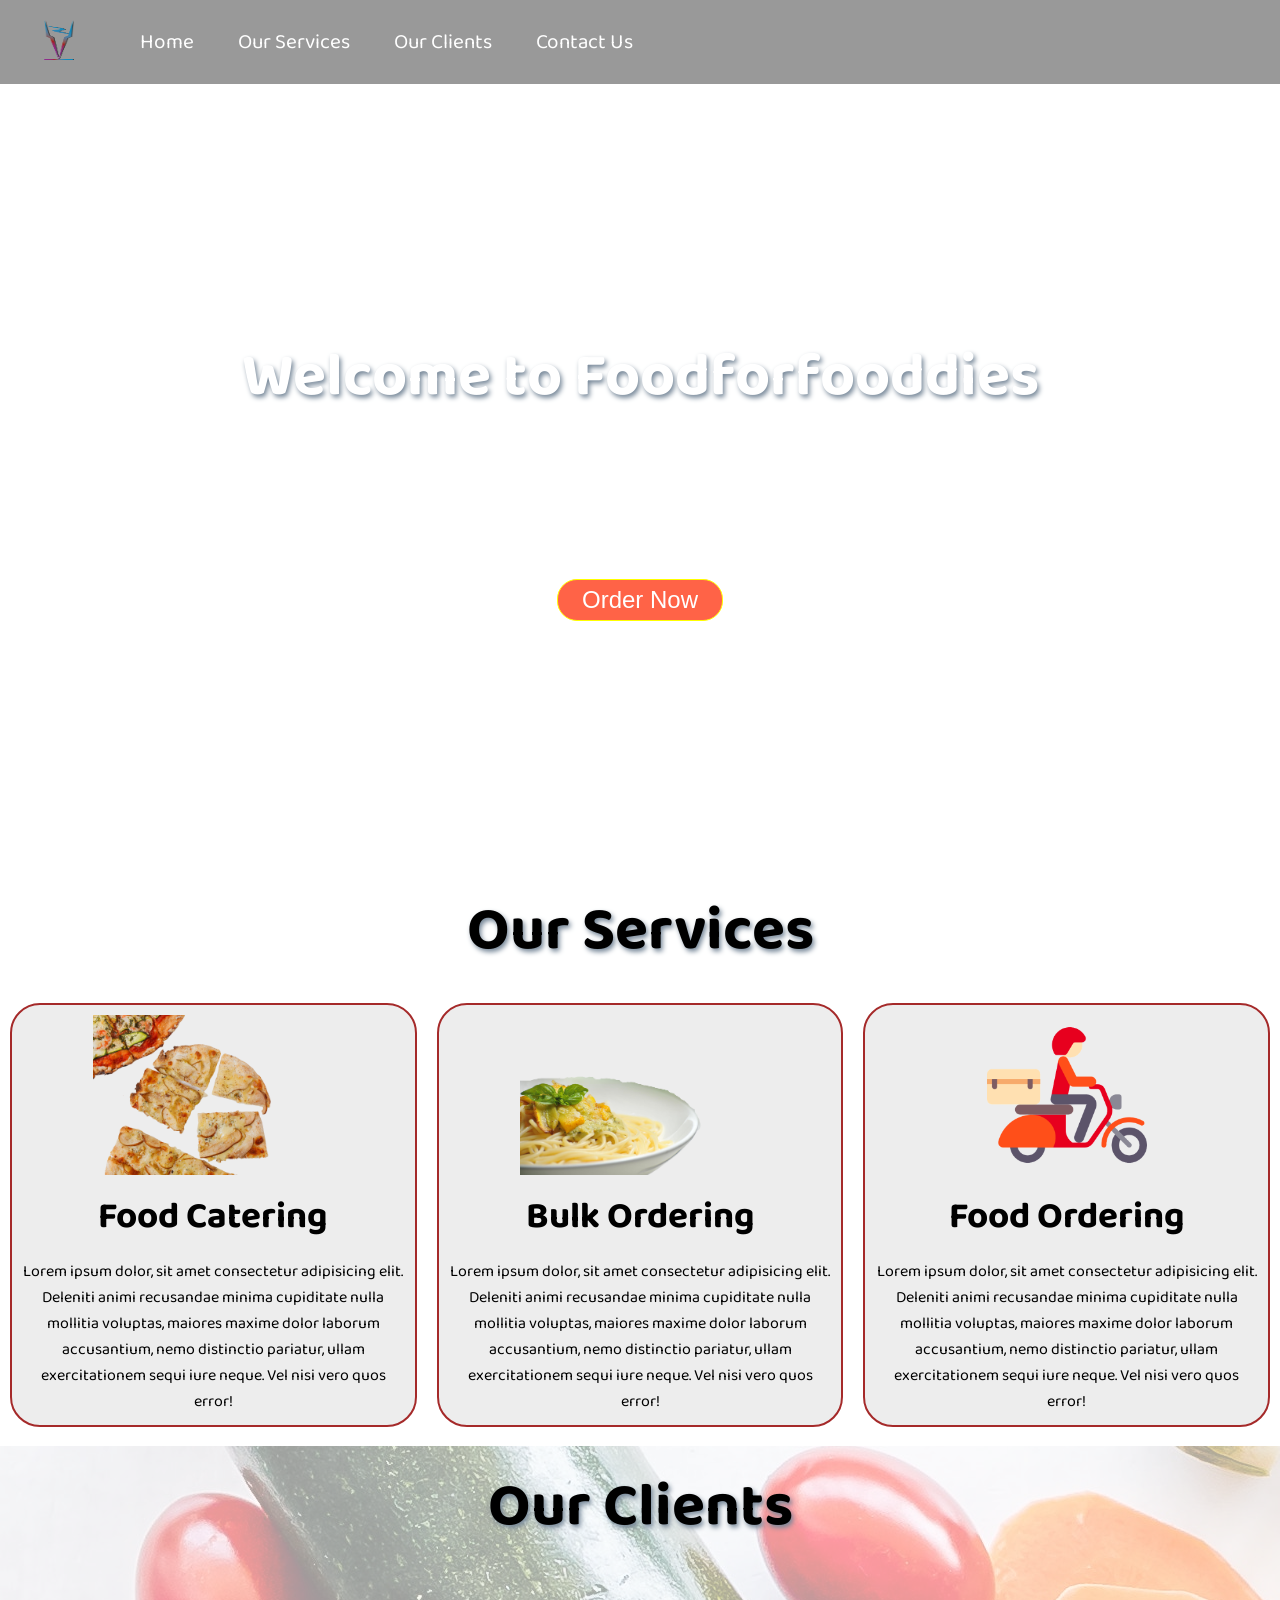
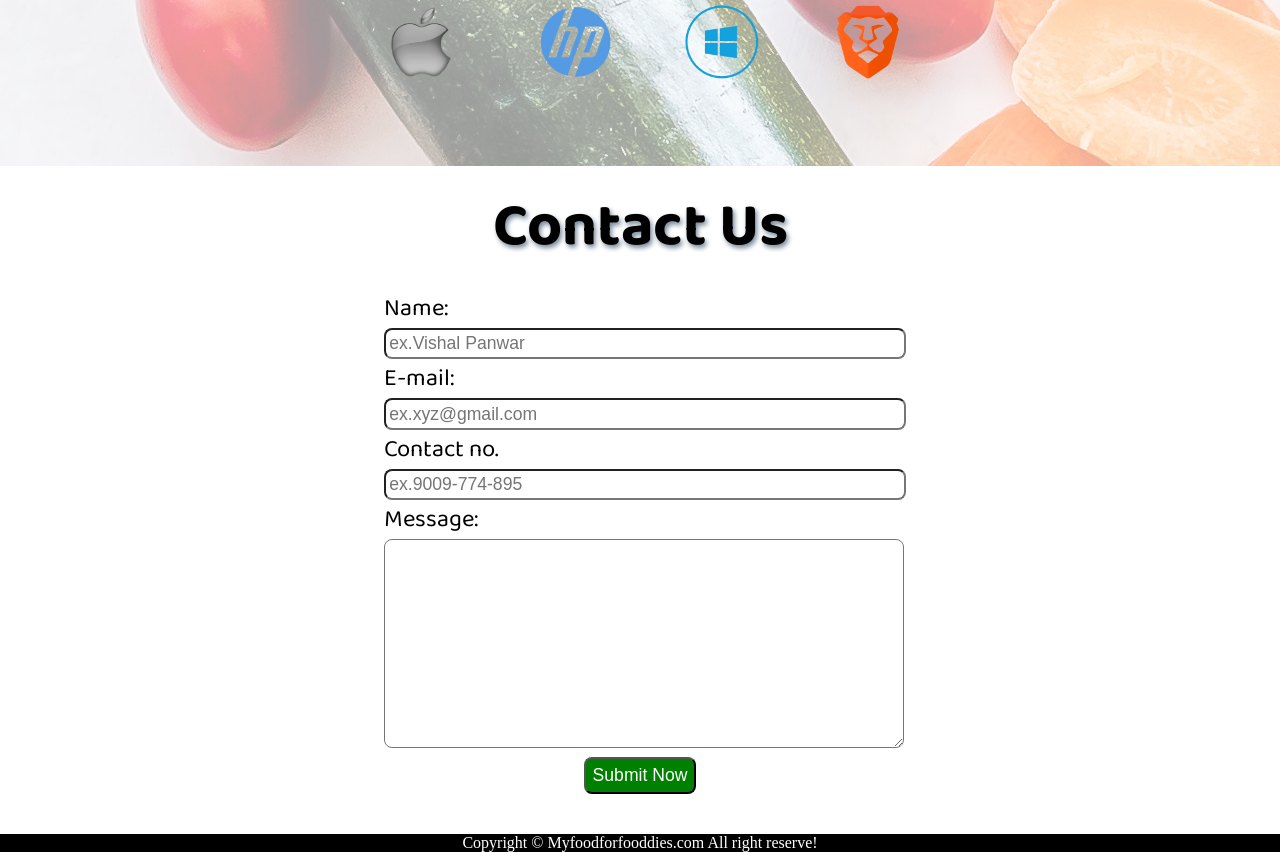
==== index.html @ 3ab328d4 "first commit" ====
<!DOCTYPE html>
<html lang="en">

<head>
  <meta charset="UTF-8" />
  <meta http-equiv="X-UA-Compatible" content="IE=edge" />
  <meta name="viewport" content="width=device-width, initial-scale=1.0" />
  <title>Food for Fooddies</title>
  <link href="https://fonts.googleapis.com/css2?family=Baloo+Bhai+2&family=Baloo+Bhaijaan+2&display=swap"
    rel="stylesheet" />

  <link rel="stylesheet" href="./CSS/web.css" />
  <link rel="stylesheet" media="screen and (max-width: 810px)" href="./CSS/Responsive.css" />
</head>

<body>
  <!-- Navigation section -->
  <nav id="navbar">
    <div id="logo">
      <img src="logo.jpg" alt="myfoodonline.com" />
    </div>
    <ul>
      <li class="item"><a href="#home">Home</a></li>
      <li class="item"><a href="#Our-service">Our Services</a></li>
      <li class="item"><a href="#client">Our Clients</a></li>
      <li class="item"><a href="#contact">Contact Us</a></li>
    </ul>
  </nav>
  <!-- Home section -->
  <section id="home">
    <h1 class="h-primary">Welcome to Foodforfooddies</h1>
    <p>
      Lorem ipsum dolor sit amet consectetur adipisicing elit. Voluptas minus
      pariatur excepturi.
    </p>
    <p>
      Lorem ipsum dolor sit amet consectetur adipisicing elit. Expedita
      Fooddies
    </p>
    <button class="btn" id="btn">Order Now</button>
  </section>
  <!-- service section -->
  <section class="service" id="Our-service">
    <h1 class="h-primary center">Our Services</h1>
    <div id="service">
      <div class="box">
        <img src="img/1.png" alt="" />
        <h2 class="h-secondary center">Food Catering</h2>
        <p class="center">
          Lorem ipsum dolor, sit amet consectetur adipisicing elit. Deleniti
          animi recusandae minima cupiditate nulla mollitia voluptas, maiores
          maxime dolor laborum accusantium, nemo distinctio pariatur, ullam
          exercitationem sequi iure neque. Vel nisi vero quos error!
        </p>
      </div>
      <div class="box">
        <img src="img/2.png" alt="" />
        <h2 class="h-secondary center">Bulk Ordering</h2>
        <p class="center">
          Lorem ipsum dolor, sit amet consectetur adipisicing elit. Deleniti
          animi recusandae minima cupiditate nulla mollitia voluptas, maiores
          maxime dolor laborum accusantium, nemo distinctio pariatur, ullam
          exercitationem sequi iure neque. Vel nisi vero quos error!
        </p>
      </div>
      <div class="box">
        <img src="img/3.png" alt="" />
        <h2 class="h-secondary center">Food Ordering</h2>
        <p class="center">
          Lorem ipsum dolor, sit amet consectetur adipisicing elit. Deleniti
          animi recusandae minima cupiditate nulla mollitia voluptas, maiores
          maxime dolor laborum accusantium, nemo distinctio pariatur, ullam
          exercitationem sequi iure neque. Vel nisi vero quos error!
        </p>
      </div>
    </div>
  </section>
  <!-- Client section -->
  <section id="client" class="client">
    <h1 class="h-primary center">Our Clients</h1>
    <div class="clients">
      <div class="clients-item">
        <img src="img/logo1.png" alt="Our Clients" />
      </div>
      <div class="clients-item">
        <img src="img/logo2.png" alt="Our Clients" />
      </div>
      <div class="clients-item">
        <img src="img/logo3.png" alt="Our Clients" />
      </div>
      <div class="clients-item">
        <img src="img/logo4.png" alt="Our Clients" />
      </div>
    </div>
  </section>
  <!-- Contact section -->
  <section class="contact" id="contact">
    <h1 class="h-primary center">Contact Us</h1>
    <div class="contact-box">
      <form action="">
        <div class="contact-item">
          <label for="name">Name:</label>
          <input type="text" id="name" placeholder="ex.Vishal Panwar" />
        </div>
        <div class="contact-item">
          <label for="email">E-mail:</label>
          <input type="email" id="email" placeholder="ex.xyz@gmail.com" />
        </div>
        <div class="contact-item">
          <label for="no.">Contact no.</label>
          <input type="phone" id="no." placeholder="ex.9009-774-895" />
        </div>
        <div class="">
          <label for="Message">Message:</label>
          <textarea name="Message" id="Message" cols="30" rows="10"></textarea>
        </div>
        <div>
          <button type="submit" id="submit">Submit Now</button>
        </div>
      </form>
    </div>
  </section>
  <!-- Footer Section  -->
  <footer>
    <div class="center">
      Copyright &copy; Myfoodforfooddies.com All right reserve!
    </div>
  </footer>
</body>

</html>
---- CSS/web.css ----
/* Reset CSS  */
* {
  margin: 0;
  padding: 0;
}
html {
  scroll-behavior: smooth;
}

/* Navigation Bar  */
#navbar {
  display: flex;
  align-items: center;
  position: sticky;
  top: 0px;
  z-index: 5;
}

#navbar::before {
  content: "";
  background-color: black;
  position: absolute;
  top: 0px;
  left: 0px;
  height: 100%;
  width: 100%;
  z-index: -1;
  opacity: 0.4;
}

/* Navigation Bar: logo and Image  */

#logo {
  margin: 10px 10px;
}
#logo img {
  margin: 10px 34px;
  height: 40px;
  width: 30px;
  /* background-color: gold;  */
}
#navbar ul {
  display: flex;
}
#navbar ul li {
  list-style: none;
  font-size: 1.3rem;
}
#navbar ul li a {
  color: white;
  display: block;
  padding: 3px 22px;
  border-radius: 20px;
  text-decoration: none;
  font-family: "Baloo Bhai 2", cursive;
}
#navbar ul li a:hover {
  color: black;
  background-color: lightgreen;
}

/* Home Style  */

#home {
  display: flex;
  flex-direction: column;
  height: 780px;
  padding: 3px 200px;
  justify-content: center;
  align-items: center;
  font-family: "Baloo Bhaijaan 2", cursive;
}

#home::before {
  content: "";
  background: url(../bg1.jpg) no-repeat center center/cover;
  position: absolute;
  height: 110%;
  width: 100%;
  top: 0px;
  left: 0px;
  z-index: -1;
  opacity: 0.9;
}
#home h1 {
  color: white;
  text-align: center;
}
#home p {
  color: white;
  text-align: center;
  font-size: 1.5rem;
}
.btn {
  padding: 6px 24px;
  border: 1px solid yellow;
  background-color: tomato;
  color: white;
  margin: 17px;
  font-size: 1.5rem;
  border-radius: 20px;
  cursor: pointer;
  animation: btn1 1s ease-in infinite;
}

.btn:hover {
  background-color: green;
  border: 2px solid black;
  color: black;
  animation: stop;
}
@keyframes btn1 {
  0% {
    padding: 6px 24px;
    border: 1px solid yellow;
  }
  25% {
    padding: 3px 12px;
  }
  75% {
    padding: 6px 24px;
    border: 1px solid yellow;
  }
  100% {
    padding: 3px 12px;
  }
}
/* Class section */
.h-primary {
  font-size: 3.8rem;
  padding: 12px;
  font-family: "Baloo Bhai 2", cursive;
  text-shadow: 2px 3px 5px lightslategray;
}
.h-secondary {
  font-size: 2.3rem;
  padding: 12px;
  font-family: "Baloo Bhai 2", cursive;
}

/* Service Section  */

.center {
  text-align: center;
}

#Our-service {
  min-height: 36rem;
}

#service {
  margin: 0px;
  display: flex;
}
#service .box {
  border: 2px solid brown;
  padding: 10px;
  margin: 10px;
  border-radius: 30px;
  background-color: rgb(237, 237, 237);
  transition: all 0.3s;
}
#service .box:hover {
  background-color: rgb(255, 234, 234);
  transform: scale(1.04);
  padding: 20px;
  margin: 2px;
  box-shadow: 1px 1px 30px 0.2px lightslategray;
}
#service .box img {
  height: 160px;
  display: block;
  margin: auto;
}
#service .box p {
  font-family: "Baloo Bhai 2", cursive;
}

/* Client Section  */
#client {
  position: relative;
  height: 320px;
}
#client::before {
  content: "";
  position: absolute;
  background-image: url(../bg.jpg);
  width: 100%;
  height: 100%;
  z-index: -1;
  opacity: 0.4;
}

.clients {
  display: flex;
  justify-content: center;
  align-items: center;
}
.clients img {
  height: 78px;
  transition: 1s 0.4s;
}
.clients img:hover {
  transform: rotate(360deg);
}
.clients-item {
  padding: 34px;
}
/* Contact section  */

.contact {
  position: relative;
  font-family: "Baloo Bhai 2", cursive;
}
.contact::before {
  content: "";
  position: absolute;
  width: 100%;
  height: 100%;
  z-index: -1;
  opacity: 0.7;
  background: url("../contact.jpg") no-repeat center center/cover;
}
.contact-box {
  display: flex;
  justify-content: center;
  align-items: center;
  padding-bottom: 40px;
}
.contact-box input,
.contact-box textarea {
  width: 100%;
  padding: 0.2rem;
  border-radius: 8px;
  font-size: 1.1rem;
}

.contact-box form {
  width: 40%;
}
.contact-box label {
  font-size: 1.5rem;
}
#submit {
  display: block;
  margin: auto;
  background-color: green;
  color: white;
  padding: 0.4rem;
  border-radius: 8px;
  font-size: 1.1rem;
  margin: auto;
}
#submit:hover {
  background-color: rgb(16, 110, 16);
  border: 2px solid yellow;
  color: black;
}
footer {
  background-color: black;
  color: white;
  padding: auto;
}
---- CSS/Responsive.css ----
/* Phone CSS */

/* Utility Classes */
.h-primary {
  font-size: 32px;
}

/* Navigation section */
#navbar {
  flex-direction: column;
  z-index: 5;
}


#navbar ul li a {
  font-size: 1rem;
  padding: 0px 10px;
}

#logo img {
  margin: 0px 34px;
  height: 30px;
  width: 20px;
  /* background-color: gold;  */
}

/* Home section */
#home {
  height: 480px;
  padding: 0px 5px;
}

#home::before {
  height: 75%;
}
#home p {
  font-size: 22px;
}
#btn {
  font-size: 16px;
  padding: 4px 10px;
}

/* service section */
#service {
  flex-direction: column;
  margin: 2px 0px;
  padding: 8px;
}
#service .box {
  padding: 20px;
  margin: 15px 0px;
}

#service p {
  font-size: 22px;
}

#service .box:hover {
  background-color: rgb(255, 234, 234);
  transform: scale(1);
  padding: 20px;
  margin: 2px;
  box-shadow: 1px 1px 30px 0.2px lightslategray;
}

/* Client section */
#clients {
  flex-wrap: wrap;
}
.clients-item {
  padding: 5px;
  margin: 50px 0px;
}
.clients img {
  height: 50px;
}
/* Contact section */

#submit {
  font-size: 16px;
  padding: 4px 10px;
}
.contact-box form {
  width: 85%;
}
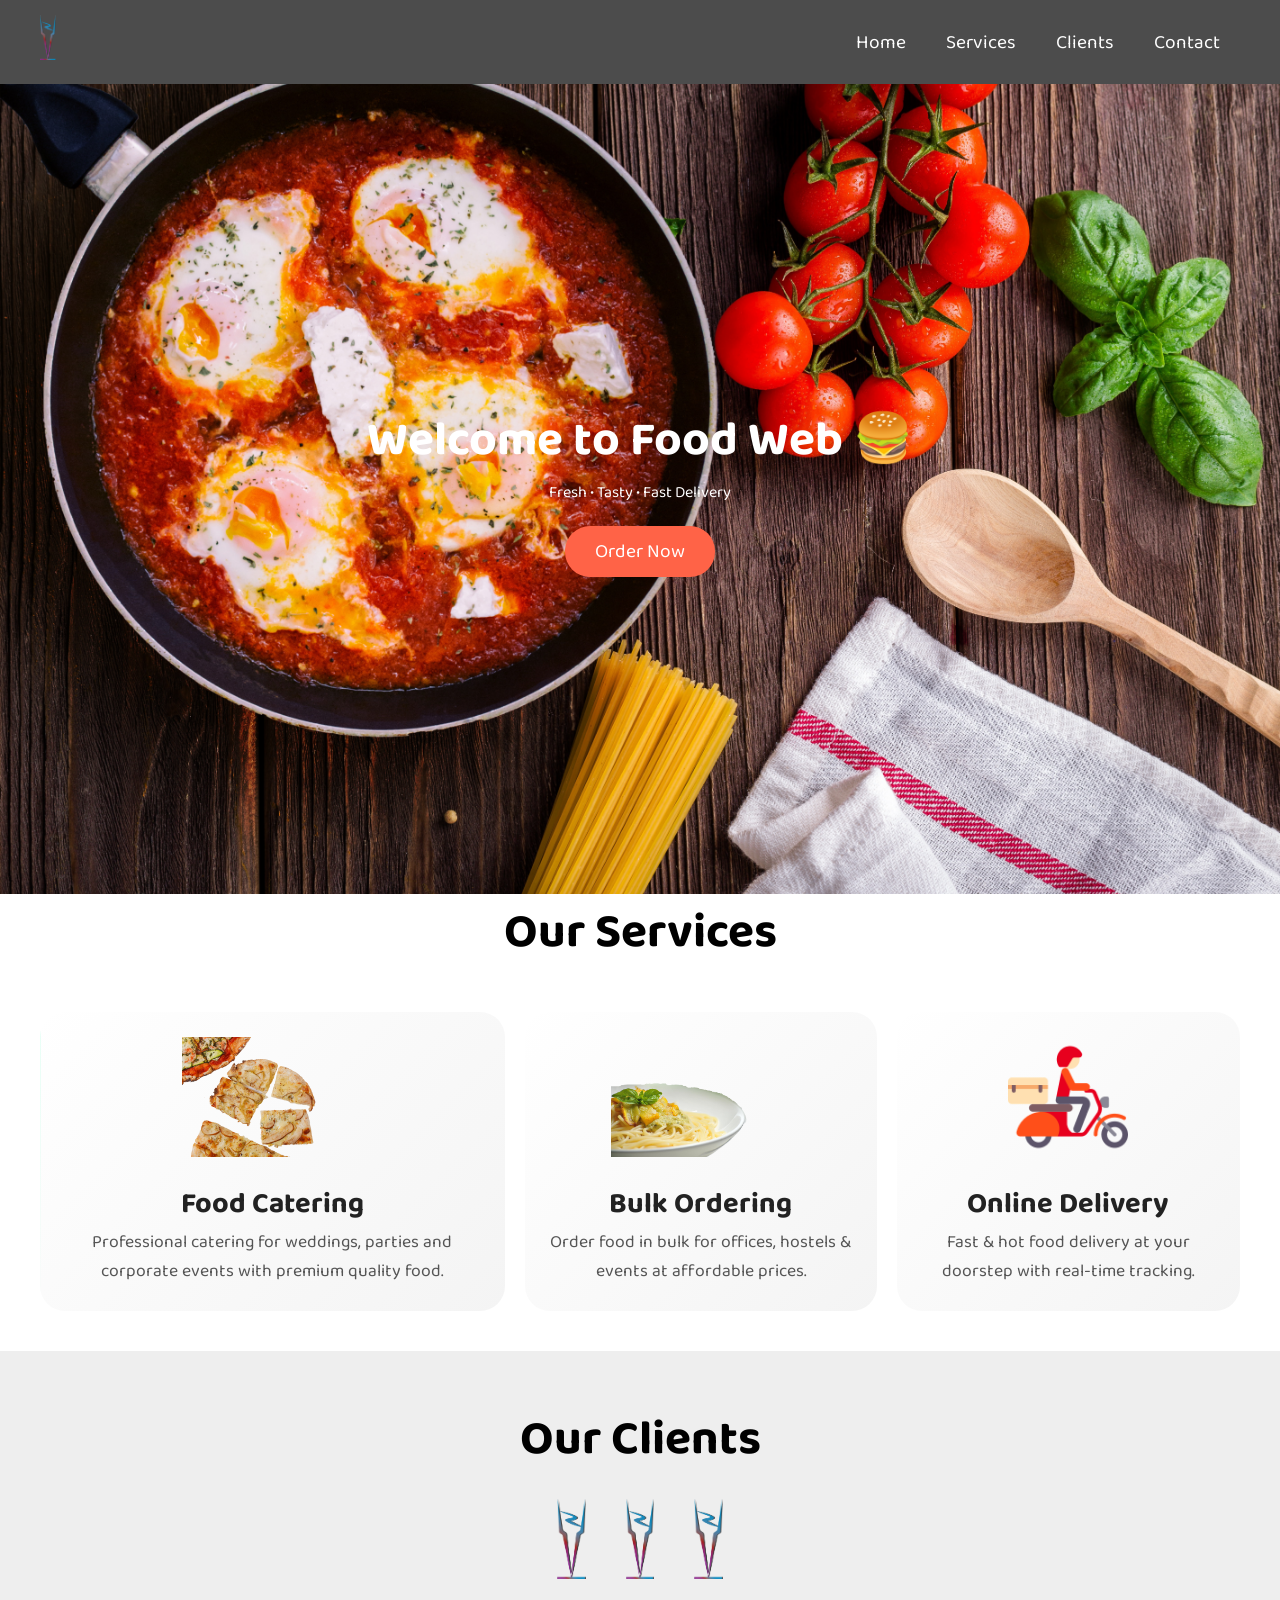
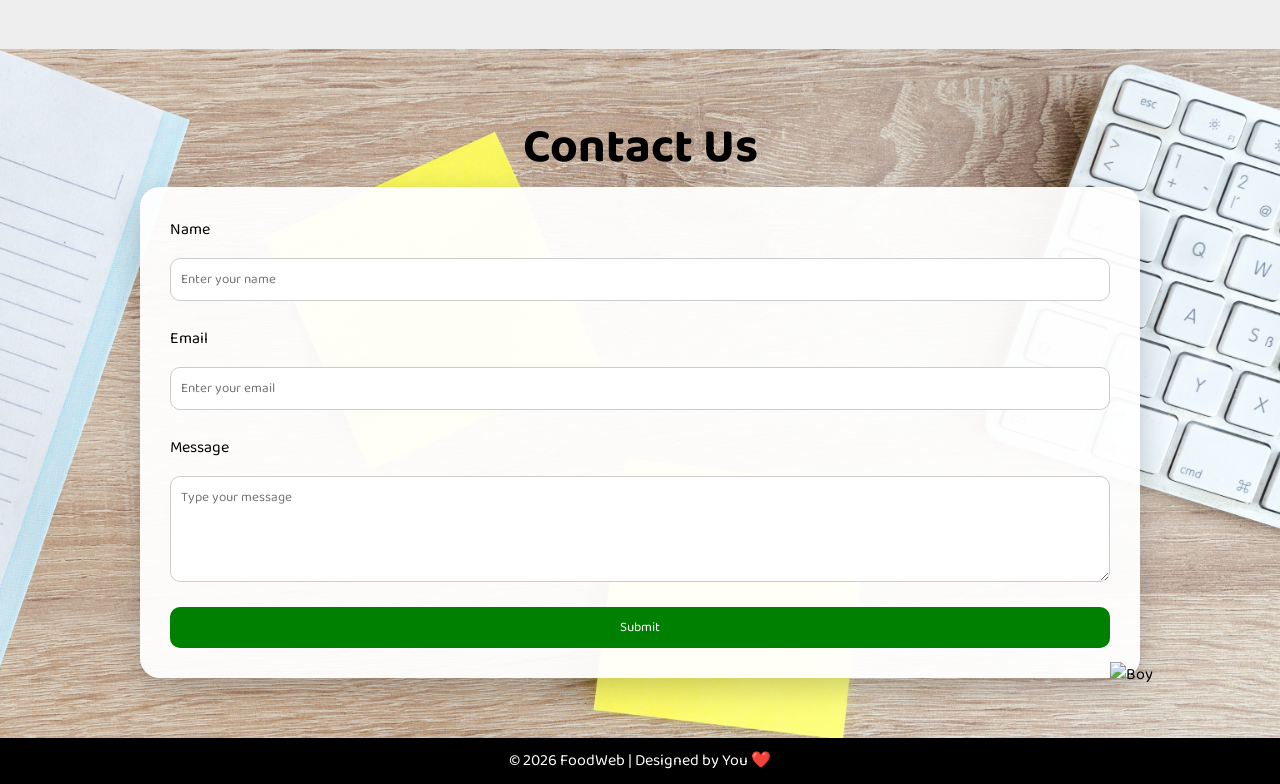
==== commit 6cac33e1: "final update" ====
--- a/index.html
+++ b/index.html
@@ -1,131 +1,135 @@
 <!DOCTYPE html>
 <html lang="en">
+<head>
+  <meta charset="UTF-8">
+  <title>Food Website</title>
 
-<head>
-  <meta charset="UTF-8" />
-  <meta http-equiv="X-UA-Compatible" content="IE=edge" />
-  <meta name="viewport" content="width=device-width, initial-scale=1.0" />
-  <title>Food for Fooddies</title>
-  <link href="https://fonts.googleapis.com/css2?family=Baloo+Bhai+2&family=Baloo+Bhaijaan+2&display=swap"
-    rel="stylesheet" />
+  <!-- CSS -->
+  <link rel="stylesheet" href="CSS/web.css">
+  <link rel="stylesheet" href="CSS/Responsive.css">
 
-  <link rel="stylesheet" href="./CSS/web.css" />
-  <link rel="stylesheet" media="screen and (max-width: 810px)" href="./CSS/Responsive.css" />
+  <!-- Google Font -->
+  <link href="https://fonts.googleapis.com/css2?family=Baloo+Bhai+2&display=swap" rel="stylesheet">
 </head>
+<body>
 
-<body>
-  <!-- Navigation section -->
+  <!-- NAVBAR -->
   <nav id="navbar">
     <div id="logo">
-      <img src="logo.jpg" alt="myfoodonline.com" />
+      <img src="logo.jpg" alt="logo">
     </div>
+
     <ul>
-      <li class="item"><a href="#home">Home</a></li>
-      <li class="item"><a href="#Our-service">Our Services</a></li>
-      <li class="item"><a href="#client">Our Clients</a></li>
-      <li class="item"><a href="#contact">Contact Us</a></li>
+      <li><a href="#home">Home</a></li>
+      <li><a href="#services">Services</a></li>
+      <li><a href="#clients">Clients</a></li>
+      <li><a href="#contact">Contact</a></li>
     </ul>
   </nav>
-  <!-- Home section -->
+
+  <!-- HOME -->
   <section id="home">
-    <h1 class="h-primary">Welcome to Foodforfooddies</h1>
-    <p>
-      Lorem ipsum dolor sit amet consectetur adipisicing elit. Voluptas minus
-      pariatur excepturi.
-    </p>
-    <p>
-      Lorem ipsum dolor sit amet consectetur adipisicing elit. Expedita
-      Fooddies
-    </p>
-    <button class="btn" id="btn">Order Now</button>
+    <h1 class="h-primary">Welcome to Food Web 🍔</h1>
+    <p>Fresh • Tasty • Fast Delivery</p>
+    <button class="btn">Order Now</button>
   </section>
-  <!-- service section -->
-  <section class="service" id="Our-service">
+
+  <!-- SERVICES -->
+  <!-- <section id="services">
     <h1 class="h-primary center">Our Services</h1>
+
     <div id="service">
       <div class="box">
-        <img src="img/1.png" alt="" />
-        <h2 class="h-secondary center">Food Catering</h2>
-        <p class="center">
-          Lorem ipsum dolor, sit amet consectetur adipisicing elit. Deleniti
-          animi recusandae minima cupiditate nulla mollitia voluptas, maiores
-          maxime dolor laborum accusantium, nemo distinctio pariatur, ullam
-          exercitationem sequi iure neque. Vel nisi vero quos error!
-        </p>
+        <img src="bg.jpg">
+        <h2 class="h-secondary center">Food Ordering</h2>
+        <p>Easy & fast online food ordering.</p>
       </div>
+
       <div class="box">
-        <img src="img/2.png" alt="" />
-        <h2 class="h-secondary center">Bulk Ordering</h2>
-        <p class="center">
-          Lorem ipsum dolor, sit amet consectetur adipisicing elit. Deleniti
-          animi recusandae minima cupiditate nulla mollitia voluptas, maiores
-          maxime dolor laborum accusantium, nemo distinctio pariatur, ullam
-          exercitationem sequi iure neque. Vel nisi vero quos error!
-        </p>
+        <img src="bg1.jpg">
+        <h2 class="h-secondary center">Catering</h2>
+        <p>Best catering services for events.</p>
       </div>
+
       <div class="box">
-        <img src="img/3.png" alt="" />
-        <h2 class="h-secondary center">Food Ordering</h2>
-        <p class="center">
-          Lorem ipsum dolor, sit amet consectetur adipisicing elit. Deleniti
-          animi recusandae minima cupiditate nulla mollitia voluptas, maiores
-          maxime dolor laborum accusantium, nemo distinctio pariatur, ullam
-          exercitationem sequi iure neque. Vel nisi vero quos error!
-        </p>
+        <img src="contact.jpg">
+        <h2 class="h-secondary center">Bulk Orders</h2>
+        <p>Affordable bulk food delivery.</p>
       </div>
     </div>
-  </section>
-  <!-- Client section -->
-  <section id="client" class="client">
+  </section> -->
+<section class="service" id="Our-service">
+  <h1 class="h-primary center">Our Services</h1>
+
+  <div id="service" class="service-cards">
+
+    <div class="box service-card">
+      <img src="img/1.png" alt="">
+      <h2 class="h-secondary center">Food Catering</h2>
+      <p class="center">
+        Professional catering for weddings, parties and corporate events with premium quality food.
+      </p>
+    </div>
+
+    <div class="box service-card">
+      <img src="img/2.png" alt="">
+      <h2 class="h-secondary center">Bulk Ordering</h2>
+      <p class="center">
+        Order food in bulk for offices, hostels & events at affordable prices.
+      </p>
+    </div>
+
+    <div class="box service-card">
+      <img src="img/3.png" alt="">
+      <h2 class="h-secondary center">Online Delivery</h2>
+      <p class="center">
+        Fast & hot food delivery at your doorstep with real-time tracking.
+      </p>
+    </div>
+
+  </div>
+</section>
+
+  <!-- CLIENTS -->
+  <section id="clients">
     <h1 class="h-primary center">Our Clients</h1>
     <div class="clients">
-      <div class="clients-item">
-        <img src="img/logo1.png" alt="Our Clients" />
-      </div>
-      <div class="clients-item">
-        <img src="img/logo2.png" alt="Our Clients" />
-      </div>
-      <div class="clients-item">
-        <img src="img/logo3.png" alt="Our Clients" />
-      </div>
-      <div class="clients-item">
-        <img src="img/logo4.png" alt="Our Clients" />
-      </div>
+      <img src="logo.jpg">
+      <img src="logo.jpg">
+      <img src="logo.jpg">
     </div>
   </section>
-  <!-- Contact section -->
-  <section class="contact" id="contact">
-    <h1 class="h-primary center">Contact Us</h1>
-    <div class="contact-box">
-      <form action="">
-        <div class="contact-item">
-          <label for="name">Name:</label>
-          <input type="text" id="name" placeholder="ex.Vishal Panwar" />
-        </div>
-        <div class="contact-item">
-          <label for="email">E-mail:</label>
-          <input type="email" id="email" placeholder="ex.xyz@gmail.com" />
-        </div>
-        <div class="contact-item">
-          <label for="no.">Contact no.</label>
-          <input type="phone" id="no." placeholder="ex.9009-774-895" />
-        </div>
-        <div class="">
-          <label for="Message">Message:</label>
-          <textarea name="Message" id="Message" cols="30" rows="10"></textarea>
-        </div>
-        <div>
-          <button type="submit" id="submit">Submit Now</button>
-        </div>
-      </form>
+
+  <!-- CONTACT -->
+<section id="contact" class="contact">
+  <h1 class="h-primary center">Contact Us</h1>
+
+  <div class="contact-box">
+    <!-- Animated boy -->
+    <div class="animated-boy">
+      <img src="https://upload.wikimedia.org/wikipedia/en/3/3f/NobitaNobi.png" alt="Boy">
     </div>
-  </section>
-  <!-- Footer Section  -->
-  <footer>
-    <div class="center">
-      Copyright &copy; Myfoodforfooddies.com All right reserve!
-    </div>
+
+    <!-- Contact form -->
+    <form>
+      <label>Name</label>
+      <input type="text" placeholder="Enter your name">
+
+      <label>Email</label>
+      <input type="email" placeholder="Enter your email">
+
+      <label>Message</label>
+      <textarea rows="4" placeholder="Type your message"></textarea>
+
+      <button id="submit">Submit</button>
+    </form>
+  </div>
+</section>
+
+
+  <footer class="center">
+    © 2026 FoodWeb | Designed by You ❤️
   </footer>
+
 </body>
-
-</html>+</html>
--- a/CSS/web.css
+++ b/CSS/web.css
@@ -1,263 +1,365 @@
-/* Reset CSS  */
 * {
   margin: 0;
   padding: 0;
-}
-html {
-  scroll-behavior: smooth;
-}
-
-/* Navigation Bar  */
+  box-sizing: border-box;
+  font-family: 'Baloo Bhai 2', cursive;
+}
+
+/* NAVBAR */
 #navbar {
   display: flex;
   align-items: center;
+  justify-content: space-between;
+  padding: 15px 40px;
+  background: rgba(0,0,0,0.7);
   position: sticky;
-  top: 0px;
-  z-index: 5;
-}
-
-#navbar::before {
-  content: "";
-  background-color: black;
-  position: absolute;
-  top: 0px;
-  left: 0px;
-  height: 100%;
-  width: 100%;
-  z-index: -1;
-  opacity: 0.4;
-}
-
-/* Navigation Bar: logo and Image  */
-
-#logo {
-  margin: 10px 10px;
-}
+  top: 0;
+  z-index: 100;
+}
+
 #logo img {
-  margin: 10px 34px;
-  height: 40px;
-  width: 30px;
-  /* background-color: gold;  */
-}
+  height: 45px;
+  transition: transform 0.4s;
+}
+#logo img:hover {
+  transform: scale(1.1);
+}
+
 #navbar ul {
   display: flex;
 }
 #navbar ul li {
   list-style: none;
-  font-size: 1.3rem;
 }
 #navbar ul li a {
   color: white;
-  display: block;
-  padding: 3px 22px;
-  border-radius: 20px;
   text-decoration: none;
-  font-family: "Baloo Bhai 2", cursive;
-}
-#navbar ul li a:hover {
-  color: black;
-  background-color: lightgreen;
-}
-
-/* Home Style  */
-
+  padding: 10px 20px;
+  font-size: 1.2rem;
+  position: relative;
+}
+#navbar ul li a::after {
+  content: "";
+  position: absolute;
+  width: 0;
+  height: 3px;
+  background: #00ff9d;
+  left: 50%;
+  bottom: 0;
+  transition: 0.3s;
+  transform: translateX(-50%);
+}
+#navbar ul li a:hover::after {
+  width: 70%;
+}
+/* NAVBAR SLIDE ANIMATION */
+#navbar {
+  animation: slideNav 1s ease-out forwards;
+}
+
+/* KEYFRAMES */
+@keyframes slideNav {
+  from {
+    transform: translateX(-100%);
+    opacity: 0;
+  }
+  to {
+    transform: translateX(0);
+    opacity: 1;
+  }
+}
+
+
+/* HOME */
 #home {
+  height: 90vh;
+  background: url("../bg1.jpg") center/cover no-repeat;
   display: flex;
   flex-direction: column;
-  height: 780px;
-  padding: 3px 200px;
   justify-content: center;
   align-items: center;
-  font-family: "Baloo Bhaijaan 2", cursive;
-}
-
-#home::before {
-  content: "";
-  background: url(../bg1.jpg) no-repeat center center/cover;
-  position: absolute;
-  height: 110%;
-  width: 100%;
-  top: 0px;
-  left: 0px;
-  z-index: -1;
-  opacity: 0.9;
-}
-#home h1 {
   color: white;
   text-align: center;
 }
-#home p {
-  color: white;
+
+.btn {
+  padding: 10px 30px;
+  border: none;
+  background: tomato;
+  color: white;
+  font-size: 1.2rem;
+  border-radius: 25px;
+  margin-top: 20px;
+  cursor: pointer;
+  transition: 0.3s;
+}
+.btn:hover {
+  background: green;
+}
+
+/* SERVICES */
+#services {
+  padding: 60px;
+}
+#service {
+  display: flex;
+  gap: 20px;
+}
+.box {
+  background: #f4f4f4;
+  padding: 20px;
+  border-radius: 20px;
   text-align: center;
-  font-size: 1.5rem;
-}
-.btn {
-  padding: 6px 24px;
-  border: 1px solid yellow;
-  background-color: tomato;
-  color: white;
-  margin: 17px;
-  font-size: 1.5rem;
-  border-radius: 20px;
-  cursor: pointer;
-  animation: btn1 1s ease-in infinite;
-}
-
-.btn:hover {
-  background-color: green;
-  border: 2px solid black;
-  color: black;
-  animation: stop;
-}
-@keyframes btn1 {
-  0% {
-    padding: 6px 24px;
-    border: 1px solid yellow;
-  }
-  25% {
-    padding: 3px 12px;
-  }
-  75% {
-    padding: 6px 24px;
-    border: 1px solid yellow;
-  }
-  100% {
-    padding: 3px 12px;
-  }
-}
-/* Class section */
-.h-primary {
-  font-size: 3.8rem;
-  padding: 12px;
-  font-family: "Baloo Bhai 2", cursive;
-  text-shadow: 2px 3px 5px lightslategray;
-}
-.h-secondary {
-  font-size: 2.3rem;
-  padding: 12px;
-  font-family: "Baloo Bhai 2", cursive;
-}
-
-/* Service Section  */
-
-.center {
-  text-align: center;
-}
-
-#Our-service {
-  min-height: 36rem;
-}
-
-#service {
-  margin: 0px;
-  display: flex;
-}
-#service .box {
-  border: 2px solid brown;
-  padding: 10px;
-  margin: 10px;
-  border-radius: 30px;
-  background-color: rgb(237, 237, 237);
-  transition: all 0.3s;
-}
-#service .box:hover {
-  background-color: rgb(255, 234, 234);
-  transform: scale(1.04);
-  padding: 20px;
-  margin: 2px;
-  box-shadow: 1px 1px 30px 0.2px lightslategray;
-}
-#service .box img {
-  height: 160px;
-  display: block;
-  margin: auto;
-}
-#service .box p {
-  font-family: "Baloo Bhai 2", cursive;
-}
-
-/* Client Section  */
-#client {
-  position: relative;
-  height: 320px;
-}
-#client::before {
-  content: "";
-  position: absolute;
-  background-image: url(../bg.jpg);
-  width: 100%;
-  height: 100%;
-  z-index: -1;
-  opacity: 0.4;
-}
-
+  transition: 0.3s;
+}
+.box:hover {
+  transform: translateY(-10px);
+  box-shadow: 0 10px 30px gray;
+}
+.box img {
+  height: 150px;
+}
+
+/* CLIENTS */
+#clients {
+  background: #eee;
+  padding: 50px;
+}
 .clients {
   display: flex;
   justify-content: center;
-  align-items: center;
 }
 .clients img {
-  height: 78px;
-  transition: 1s 0.4s;
+  height: 80px;
+  margin: 20px;
+  transition: 0.6s;
 }
 .clients img:hover {
   transform: rotate(360deg);
 }
-.clients-item {
-  padding: 34px;
-}
-/* Contact section  */
-
+
+/* CONTACT */
 .contact {
-  position: relative;
-  font-family: "Baloo Bhai 2", cursive;
-}
-.contact::before {
-  content: "";
-  position: absolute;
-  width: 100%;
-  height: 100%;
-  z-index: -1;
-  opacity: 0.7;
-  background: url("../contact.jpg") no-repeat center center/cover;
-}
-.contact-box {
-  display: flex;
-  justify-content: center;
-  align-items: center;
-  padding-bottom: 40px;
+  background: url("../contact.jpg") center/cover no-repeat;
+  padding: 60px;
+}
+.contact-box form {
+  width: 40%;
+  margin: auto;
 }
 .contact-box input,
 .contact-box textarea {
   width: 100%;
-  padding: 0.2rem;
+  margin-bottom: 10px;
+  padding: 8px;
   border-radius: 8px;
+}
+
+#submit {
+  background: green;
+  color: white;
+  border: none;
+  padding: 8px 20px;
+  border-radius: 10px;
+}
+
+/* UTILITY */
+.center {
+  text-align: center;
+}
+.h-primary {
+  font-size: 3rem;
+}
+.h-secondary {
+  font-size: 1.8rem;
+}
+
+footer {
+  background: black;
+  color: white;
+  padding: 10px;
+}
+/* =======================
+   ATTRACTIVE SERVICES UI
+======================= */
+
+.service-cards {
+  display: flex;
+  gap: 25px;
+  padding: 40px;
+}
+
+.service-card {
+  background: linear-gradient(135deg, #ffffff, #f4f4f4);
+  border-radius: 25px;
+  padding: 25px;
+  text-align: center;
+  transition: all 0.4s ease;
+  position: relative;
+  overflow: hidden;
+  cursor: pointer;
+}
+
+/* Glow effect */
+.service-card::before {
+  content: "";
+  position: absolute;
+  inset: 0;
+  background: linear-gradient(120deg, transparent, rgba(0,255,157,0.4), transparent);
+  transform: translateX(-100%);
+  transition: 0.6s;
+}
+
+.service-card:hover::before {
+  transform: translateX(100%);
+}
+
+/* Hover animation */
+.service-card:hover {
+  transform: translateY(-15px) scale(1.05);
+  box-shadow: 0 20px 40px rgba(0, 0, 0, 0.25);
+}
+
+.service-card img {
+  height: 120px;
+  margin-bottom: 15px;
+  transition: transform 0.4s ease;
+}
+
+.service-card:hover img {
+  transform: scale(1.15) rotate(5deg);
+}
+
+.service-card h2 {
+  color: #222;
+}
+
+.service-card p {
+  color: #555;
   font-size: 1.1rem;
 }
-
+/* Animated boy */
+.animated-boy {
+  position: absolute; /* So it floats over the contact section */
+  bottom: 50px;       /* Adjust vertical position */
+  right: 20px;        /* Position from right side */
+  width: 100px;       /* Size of the boy */
+  z-index: 10;
+  animation: moveBoy 3s infinite alternate ease-in-out;
+}
+
+.animated-boy img {
+  width: 100%;
+  animation: waveHand 1s infinite alternate ease-in-out;
+}
+
+/* Side-to-side movement */
+@keyframes moveBoy {
+  0% { transform: translateX(0); }
+  100% { transform: translateX(-20px); }
+}
+
+/* Optional: small waving effect */
+@keyframes waveHand {
+  0% { transform: rotate(0deg); }
+  50% { transform: rotate(10deg); }
+  100% { transform: rotate(0deg); }
+}
+/* CONTACT */
+.contact {
+  background: url("../contact.jpg") center/cover no-repeat;
+  padding: 60px 20px;
+  position: relative;
+}
+
+/* Contact box - flex container */
+.contact-box {
+  display: flex;
+  justify-content: center;  /* center horizontally */
+  align-items: flex-start;  /* align boy & form to top */
+  gap: 30px;
+  flex-wrap: wrap; /* responsive */
+  max-width: 1000px;
+  margin: auto;
+}
+
+/* Form styling */
 .contact-box form {
-  width: 40%;
-}
-.contact-box label {
-  font-size: 1.5rem;
-}
+  flex: 1; /* take remaining space */
+  background: rgba(255, 255, 255, 0.95);
+  padding: 30px;
+  border-radius: 20px;
+  box-shadow: 0 10px 30px rgba(0,0,0,0.2);
+  display: flex;
+  flex-direction: column;
+  gap: 15px;
+}
+
+/* Inputs and textarea */
+.contact-box input,
+.contact-box textarea {
+  width: 100%;
+  padding: 10px;
+  border-radius: 10px;
+  border: 1px solid #ccc;
+}
+
+/* Submit button */
 #submit {
-  display: block;
-  margin: auto;
-  background-color: green;
-  color: white;
-  padding: 0.4rem;
-  border-radius: 8px;
-  font-size: 1.1rem;
-  margin: auto;
+  background: green;
+  color: white;
+  border: none;
+  padding: 10px;
+  border-radius: 10px;
+  cursor: pointer;
+  transition: 0.3s;
 }
 #submit:hover {
-  background-color: rgb(16, 110, 16);
-  border: 2px solid yellow;
-  color: black;
-}
-footer {
-  background-color: black;
-  color: white;
-  padding: auto;
-}
+  background: darkgreen;
+}
+
+/* Animated boy */
+.animated-boy {
+  width: 150px;       /* Adjust size */
+  flex-shrink: 0;     /* don’t shrink */
+  display: flex;
+  justify-content: center;
+  align-items: flex-end;
+  animation: moveSide 2s infinite alternate ease-in-out;
+}
+
+.animated-boy img {
+  width: 100%;
+  animation: waveHand 1s infinite alternate ease-in-out;
+}
+
+/* Side-to-side motion */
+@keyframes moveSide {
+  0% { transform: translateX(0); }
+  50% { transform: translateX(10px); }
+  100% { transform: translateX(0); }
+}
+
+/* Hand waving animation */
+@keyframes waveHand {
+  0% { transform: rotate(0deg); }
+  50% { transform: rotate(10deg); }
+  100% { transform: rotate(0deg); }
+}
+
+/* Responsive */
+@media screen and (max-width: 768px) {
+  .contact-box {
+    flex-direction: column;
+    align-items: center;
+  }
+
+  .animated-boy {
+    order: -1; /* boy appears above form on mobile */
+    margin-bottom: 20px;
+  }
+
+  .contact-box form {
+    width: 100%;
+  }
+}
--- a/CSS/Responsive.css
+++ b/CSS/Responsive.css
@@ -1,86 +1,18 @@
-/* Phone CSS */
+@media (max-width: 768px) {
+  #navbar {
+    flex-direction: column;
+  }
 
-/* Utility Classes */
-.h-primary {
-  font-size: 32px;
+  #service {
+    flex-direction: column;
+  }
+
+  .contact-box form {
+    width: 90%;
+  }
 }
-
-/* Navigation section */
-#navbar {
-  flex-direction: column;
-  z-index: 5;
+@media (max-width: 810px) {
+  .service-cards {
+    flex-direction: column;
+  }
 }
-
-
-#navbar ul li a {
-  font-size: 1rem;
-  padding: 0px 10px;
-}
-
-#logo img {
-  margin: 0px 34px;
-  height: 30px;
-  width: 20px;
-  /* background-color: gold;  */
-}
-
-/* Home section */
-#home {
-  height: 480px;
-  padding: 0px 5px;
-}
-
-#home::before {
-  height: 75%;
-}
-#home p {
-  font-size: 22px;
-}
-#btn {
-  font-size: 16px;
-  padding: 4px 10px;
-}
-
-/* service section */
-#service {
-  flex-direction: column;
-  margin: 2px 0px;
-  padding: 8px;
-}
-#service .box {
-  padding: 20px;
-  margin: 15px 0px;
-}
-
-#service p {
-  font-size: 22px;
-}
-
-#service .box:hover {
-  background-color: rgb(255, 234, 234);
-  transform: scale(1);
-  padding: 20px;
-  margin: 2px;
-  box-shadow: 1px 1px 30px 0.2px lightslategray;
-}
-
-/* Client section */
-#clients {
-  flex-wrap: wrap;
-}
-.clients-item {
-  padding: 5px;
-  margin: 50px 0px;
-}
-.clients img {
-  height: 50px;
-}
-/* Contact section */
-
-#submit {
-  font-size: 16px;
-  padding: 4px 10px;
-}
-.contact-box form {
-  width: 85%;
-}
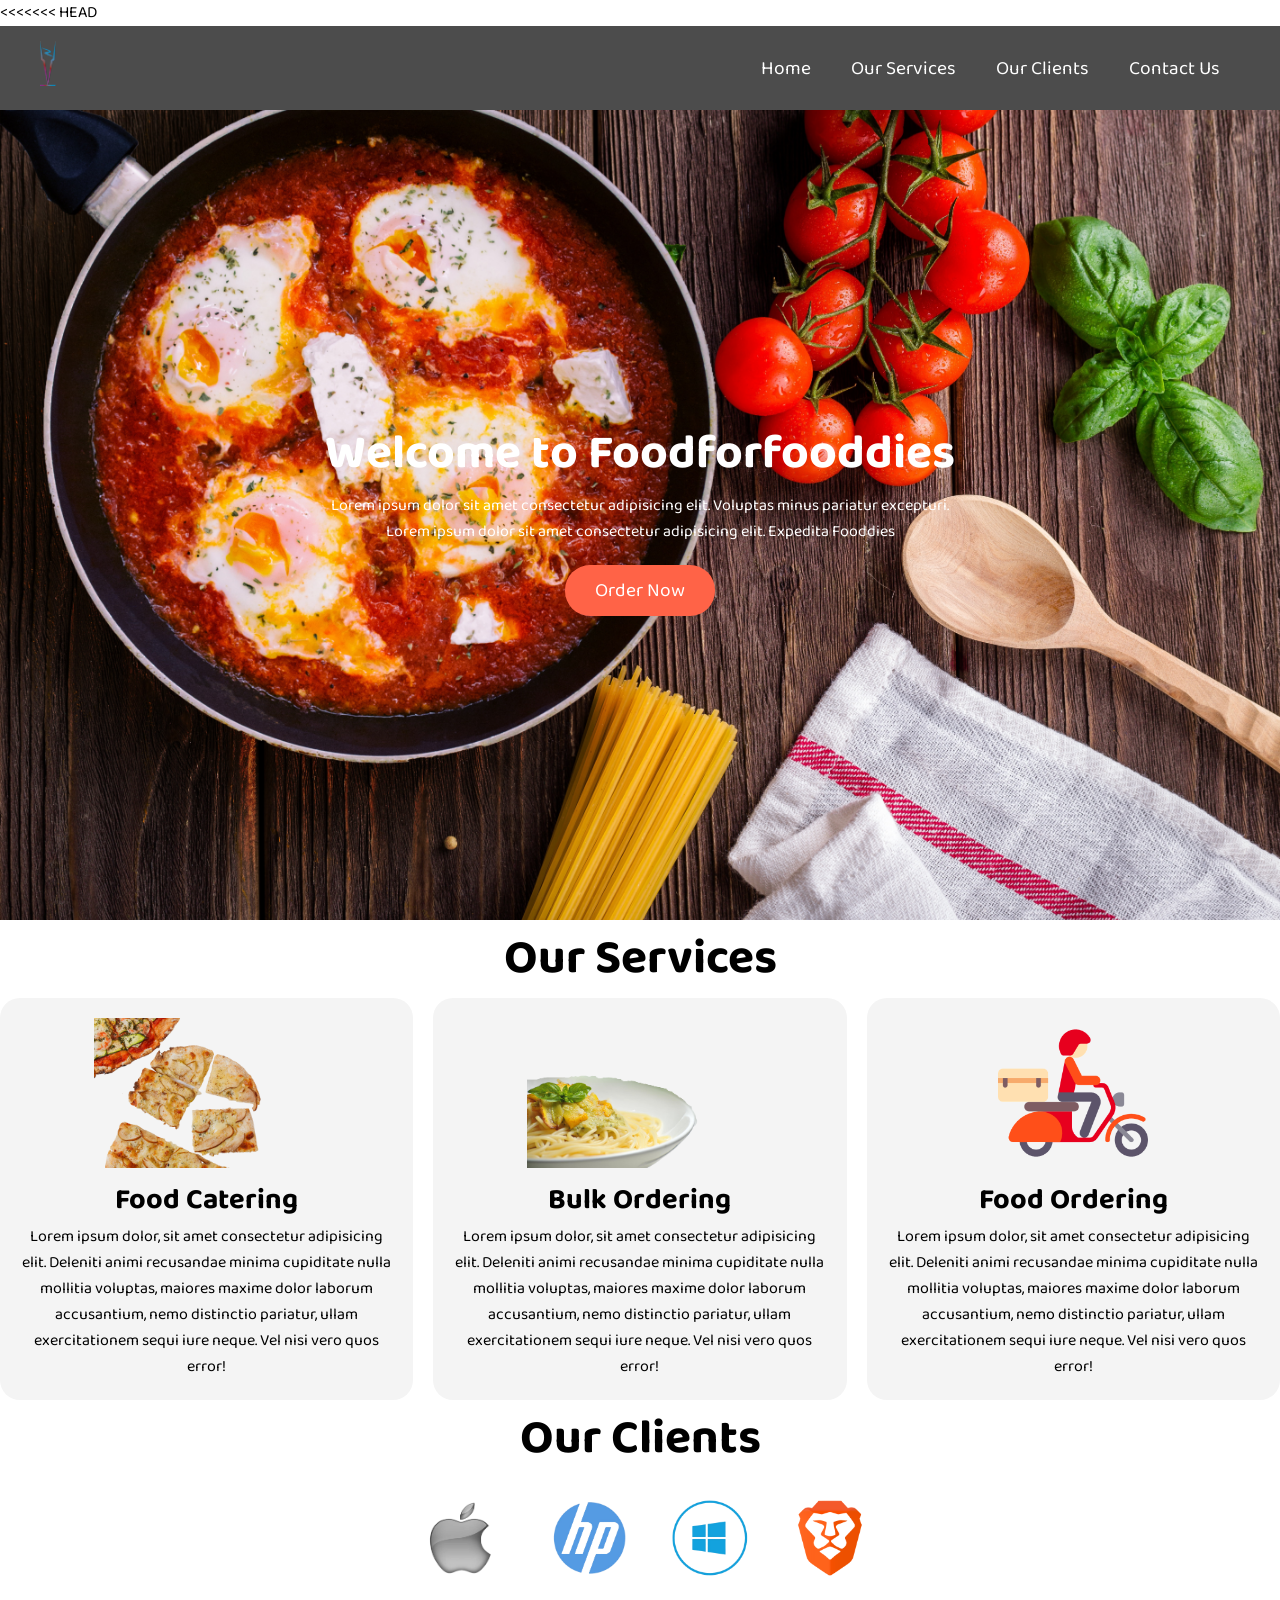
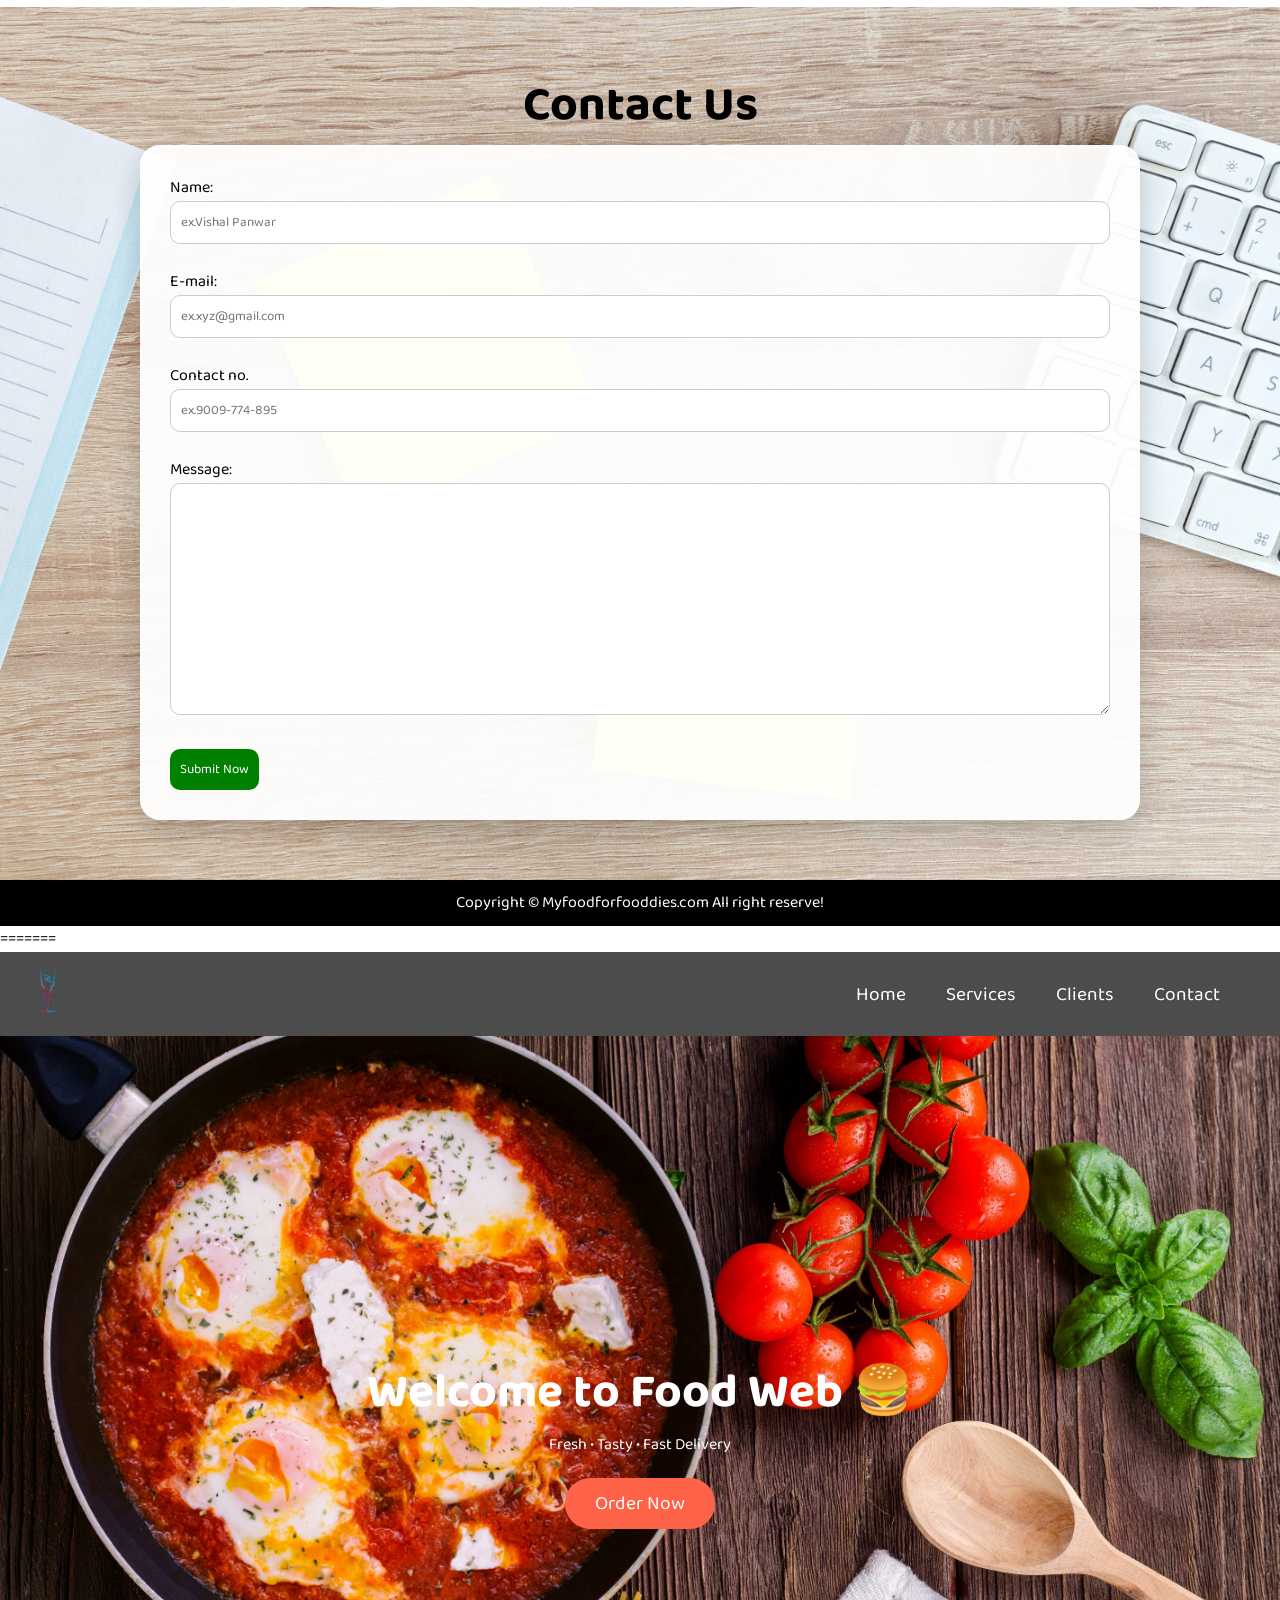
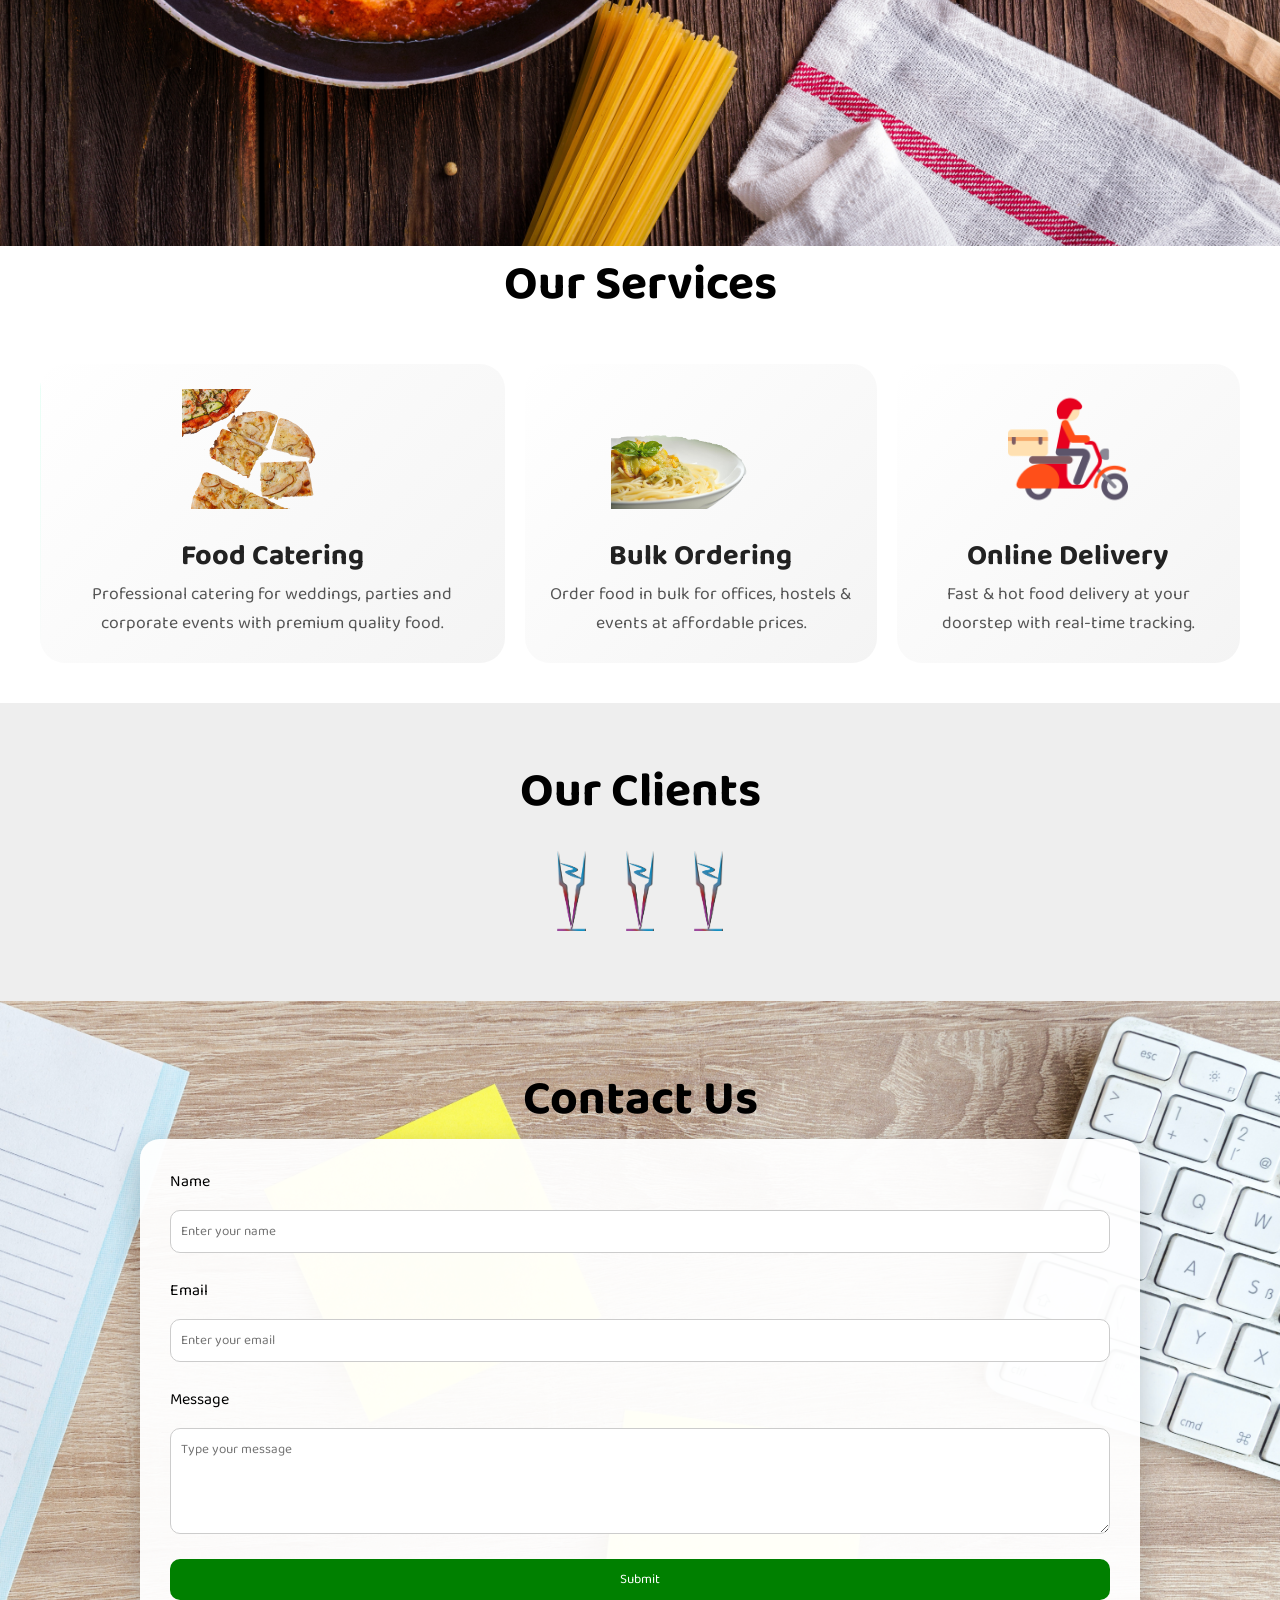
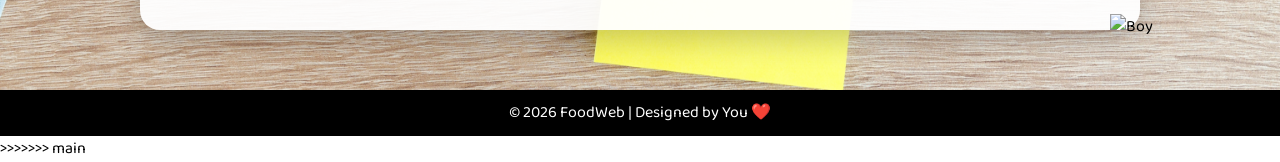
==== commit 9a98e15c: "finalllllyyyy" ====
--- a/index.html
+++ b/index.html
@@ -1,5 +1,136 @@
 <!DOCTYPE html>
 <html lang="en">
+<<<<<<< HEAD
+
+<head>
+  <meta charset="UTF-8" />
+  <meta http-equiv="X-UA-Compatible" content="IE=edge" />
+  <meta name="viewport" content="width=device-width, initial-scale=1.0" />
+  <title>Food for Fooddies</title>
+  <link href="https://fonts.googleapis.com/css2?family=Baloo+Bhai+2&family=Baloo+Bhaijaan+2&display=swap"
+    rel="stylesheet" />
+
+  <link rel="stylesheet" href="./CSS/web.css" />
+  <link rel="stylesheet" media="screen and (max-width: 810px)" href="./CSS/Responsive.css" />
+</head>
+
+<body>
+  <!-- Navigation section -->
+  <nav id="navbar">
+    <div id="logo">
+      <img src="logo.jpg" alt="myfoodonline.com" />
+    </div>
+    <ul>
+      <li class="item"><a href="#home">Home</a></li>
+      <li class="item"><a href="#Our-service">Our Services</a></li>
+      <li class="item"><a href="#client">Our Clients</a></li>
+      <li class="item"><a href="#contact">Contact Us</a></li>
+    </ul>
+  </nav>
+  <!-- Home section -->
+  <section id="home">
+    <h1 class="h-primary">Welcome to Foodforfooddies</h1>
+    <p>
+      Lorem ipsum dolor sit amet consectetur adipisicing elit. Voluptas minus
+      pariatur excepturi.
+    </p>
+    <p>
+      Lorem ipsum dolor sit amet consectetur adipisicing elit. Expedita
+      Fooddies
+    </p>
+    <button class="btn" id="btn">Order Now</button>
+  </section>
+  <!-- service section -->
+  <section class="service" id="Our-service">
+    <h1 class="h-primary center">Our Services</h1>
+    <div id="service">
+      <div class="box">
+        <img src="img/1.png" alt="" />
+        <h2 class="h-secondary center">Food Catering</h2>
+        <p class="center">
+          Lorem ipsum dolor, sit amet consectetur adipisicing elit. Deleniti
+          animi recusandae minima cupiditate nulla mollitia voluptas, maiores
+          maxime dolor laborum accusantium, nemo distinctio pariatur, ullam
+          exercitationem sequi iure neque. Vel nisi vero quos error!
+        </p>
+      </div>
+      <div class="box">
+        <img src="img/2.png" alt="" />
+        <h2 class="h-secondary center">Bulk Ordering</h2>
+        <p class="center">
+          Lorem ipsum dolor, sit amet consectetur adipisicing elit. Deleniti
+          animi recusandae minima cupiditate nulla mollitia voluptas, maiores
+          maxime dolor laborum accusantium, nemo distinctio pariatur, ullam
+          exercitationem sequi iure neque. Vel nisi vero quos error!
+        </p>
+      </div>
+      <div class="box">
+        <img src="img/3.png" alt="" />
+        <h2 class="h-secondary center">Food Ordering</h2>
+        <p class="center">
+          Lorem ipsum dolor, sit amet consectetur adipisicing elit. Deleniti
+          animi recusandae minima cupiditate nulla mollitia voluptas, maiores
+          maxime dolor laborum accusantium, nemo distinctio pariatur, ullam
+          exercitationem sequi iure neque. Vel nisi vero quos error!
+        </p>
+      </div>
+    </div>
+  </section>
+  <!-- Client section -->
+  <section id="client" class="client">
+    <h1 class="h-primary center">Our Clients</h1>
+    <div class="clients">
+      <div class="clients-item">
+        <img src="img/logo1.png" alt="Our Clients" />
+      </div>
+      <div class="clients-item">
+        <img src="img/logo2.png" alt="Our Clients" />
+      </div>
+      <div class="clients-item">
+        <img src="img/logo3.png" alt="Our Clients" />
+      </div>
+      <div class="clients-item">
+        <img src="img/logo4.png" alt="Our Clients" />
+      </div>
+    </div>
+  </section>
+  <!-- Contact section -->
+  <section class="contact" id="contact">
+    <h1 class="h-primary center">Contact Us</h1>
+    <div class="contact-box">
+      <form action="">
+        <div class="contact-item">
+          <label for="name">Name:</label>
+          <input type="text" id="name" placeholder="ex.Vishal Panwar" />
+        </div>
+        <div class="contact-item">
+          <label for="email">E-mail:</label>
+          <input type="email" id="email" placeholder="ex.xyz@gmail.com" />
+        </div>
+        <div class="contact-item">
+          <label for="no.">Contact no.</label>
+          <input type="phone" id="no." placeholder="ex.9009-774-895" />
+        </div>
+        <div class="">
+          <label for="Message">Message:</label>
+          <textarea name="Message" id="Message" cols="30" rows="10"></textarea>
+        </div>
+        <div>
+          <button type="submit" id="submit">Submit Now</button>
+        </div>
+      </form>
+    </div>
+  </section>
+  <!-- Footer Section  -->
+  <footer>
+    <div class="center">
+      Copyright &copy; Myfoodforfooddies.com All right reserve!
+    </div>
+  </footer>
+</body>
+
+</html>
+=======
 <head>
   <meta charset="UTF-8">
   <title>Food Website</title>
@@ -133,3 +264,4 @@
 
 </body>
 </html>
+>>>>>>> main
